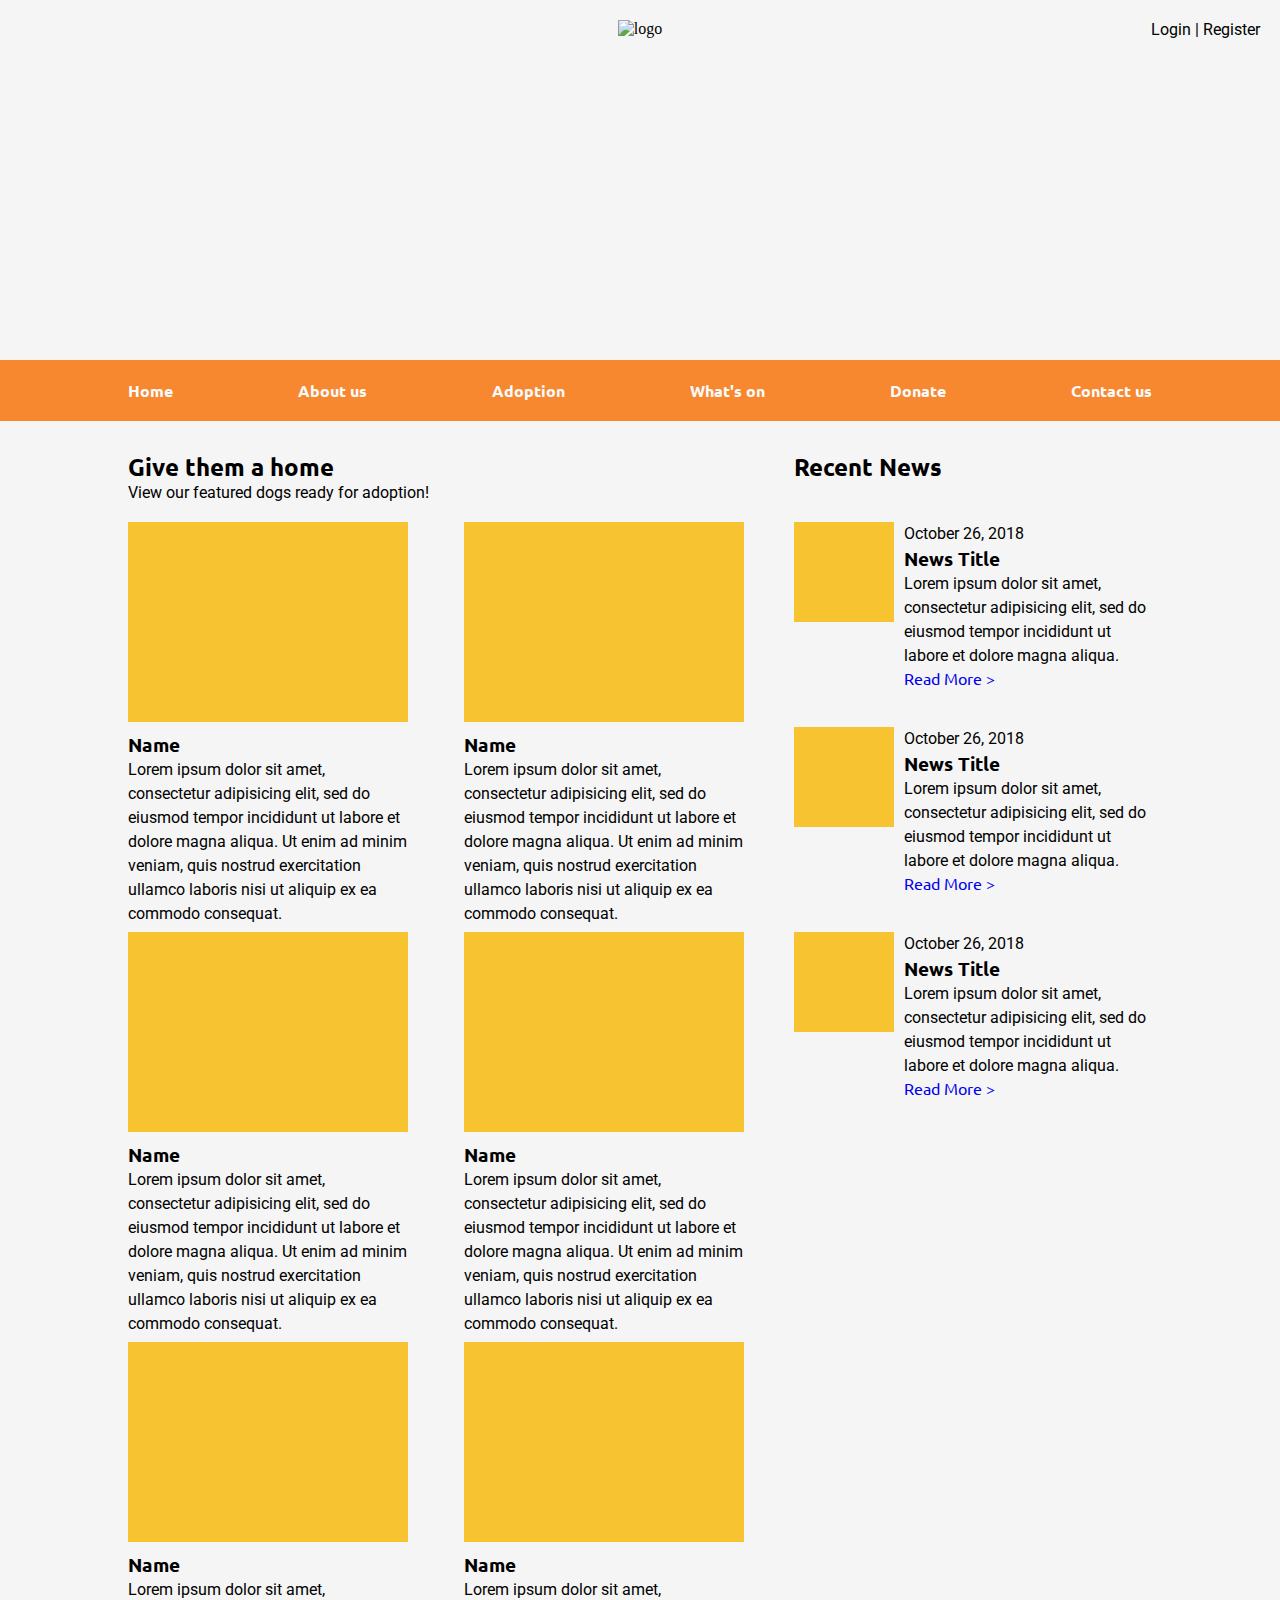
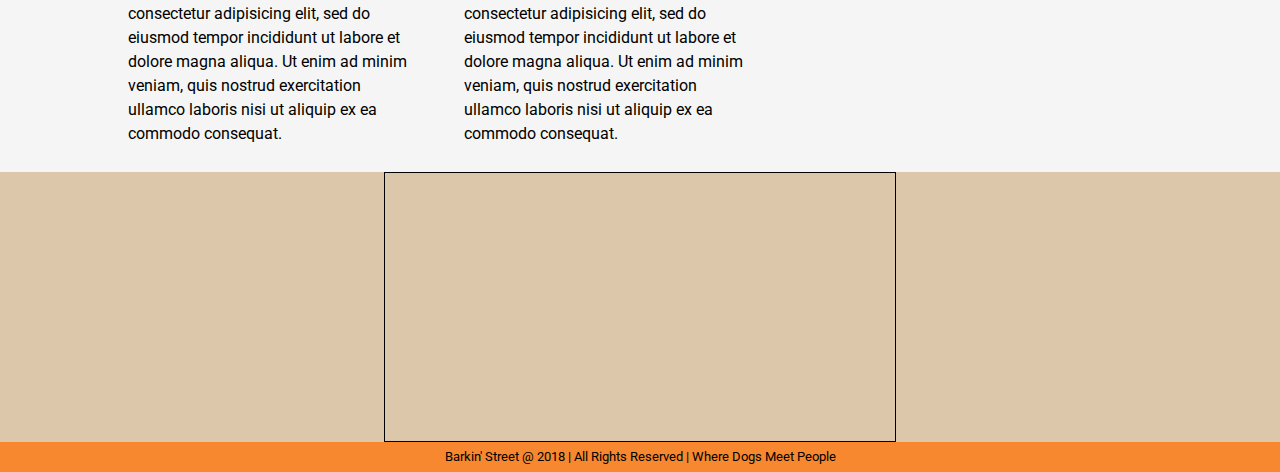
==== index.html @ ef9b97d6 "CSS" ====
<!DOCTYPE html>
<html lang="en">
  <head>
    <meta charset="utf-8">
    <title>Barkin Street</title>
    <link rel="stylesheet" href="css/styles.css">
    <link href="https://fonts.googleapis.com/css?family=Roboto|Ubuntu" rel="stylesheet">
  </head>
  <body>
    <div class="page">
      <header>
        <div class="featured">
          <div class="login">
            <p>Login | Register</p>
          </div>
          <div class="logo">
            <img src="logo.png" alt="logo" height="80">
          </div>
          <div class="featured-picture">
            <img src="" alt="">
          </div>
          <div class="featured-picture">
            <img src="" alt=""></div>
          <div class="featured-picture">
            <img src="" alt="">
          </div>
        </div>

        <nav>
          <ul class="menu">
            <li><a href="#">Home</a></li>
            <li><a href="#">About us</a></li>
            <li><a href="#">Adoption</a></li>
            <li><a href="#">What's on</a></li>
            <li><a href="#">Donate</a></li>
            <li><a href="#">Contact us</a></li>
          </ul>
        </nav>
      </header>

      <div class="content">
        <article class="content-main">
          <header>
            <h2>Give them a home</h2>
            <p>View our featured dogs ready for adoption!</p>
          </header>
          <div class="dogs">
            <div class="dog">
              <figure>
                <img src="" alt="">
              </figure>
              <h3>Name</h3>
              <p>Lorem ipsum dolor sit amet, consectetur adipisicing elit, sed do eiusmod tempor incididunt ut labore et dolore magna aliqua. Ut enim ad minim veniam, quis nostrud exercitation ullamco laboris nisi ut aliquip ex ea commodo consequat.</p>
            </div>
            <div class="dog">
              <figure>
                <img src="" alt="">
              </figure>
              <h3>Name</h3>
              <p>Lorem ipsum dolor sit amet, consectetur adipisicing elit, sed do eiusmod tempor incididunt ut labore et dolore magna aliqua. Ut enim ad minim veniam, quis nostrud exercitation ullamco laboris nisi ut aliquip ex ea commodo consequat.</p>
            </div>
            <div class="dog">
              <figure>
                <img src="" alt="">
              </figure>
              <h3>Name</h3>
              <p>Lorem ipsum dolor sit amet, consectetur adipisicing elit, sed do eiusmod tempor incididunt ut labore et dolore magna aliqua. Ut enim ad minim veniam, quis nostrud exercitation ullamco laboris nisi ut aliquip ex ea commodo consequat.</p>
            </div>
            <div class="dog">
              <figure>
                <img src="" alt="">
              </figure>
              <h3>Name</h3>
              <p>Lorem ipsum dolor sit amet, consectetur adipisicing elit, sed do eiusmod tempor incididunt ut labore et dolore magna aliqua. Ut enim ad minim veniam, quis nostrud exercitation ullamco laboris nisi ut aliquip ex ea commodo consequat.</p>
            </div>
            <div class="dog">
              <figure>
                <img src="" alt="">
              </figure>
              <h3>Name</h3>
              <p>Lorem ipsum dolor sit amet, consectetur adipisicing elit, sed do eiusmod tempor incididunt ut labore et dolore magna aliqua. Ut enim ad minim veniam, quis nostrud exercitation ullamco laboris nisi ut aliquip ex ea commodo consequat.</p>
            </div>
            <div class="dog">
              <figure>
                <img src="" alt="">
              </figure>
              <h3>Name</h3>
              <p>Lorem ipsum dolor sit amet, consectetur adipisicing elit, sed do eiusmod tempor incididunt ut labore et dolore magna aliqua. Ut enim ad minim veniam, quis nostrud exercitation ullamco laboris nisi ut aliquip ex ea commodo consequat.</p>
            </div>
          </div>
        </article>
        <article class="content-side">
          <header>
            <h2>Recent News</h2>
            <p>&nbsp;</p>
          </header>
          <div class="news">
            <figure>
              <img src="" alt="">
            </figure>
              <p class="date">October 26, 2018</p>
              <h3>News Title</h3>
              <p>Lorem ipsum dolor sit amet, consectetur adipisicing elit, sed do eiusmod tempor incididunt ut labore et dolore magna aliqua.</p>
              <a href="#">Read More ></a>
          </div>
          <div class="news">
            <figure>
              <img src="" alt="">
            </figure>
              <p class="date">October 26, 2018</p>
              <h3>News Title</h3>
              <p>Lorem ipsum dolor sit amet, consectetur adipisicing elit, sed do eiusmod tempor incididunt ut labore et dolore magna aliqua.</p>
              <a href="#">Read More ></a>
          </div>
          <div class="news">
            <figure>
              <img src="" alt="">
            </figure>
              <p class="date">October 26, 2018</p>
              <h3>News Title</h3>
              <p>Lorem ipsum dolor sit amet, consectetur adipisicing elit, sed do eiusmod tempor incididunt ut labore et dolore magna aliqua.</p>
              <a href="#">Read More ></a>
          </div>
        </article>
        </div>
      </div>
      <footer>
        <div class="footer-content">
          <div class="">

          </div>
          <div class="social-media">
            <div>
              <img src="images/facebook.png" width="50" alt="">
            </div>
            <div class="">
              <img src="images/youtube.png" width="50" alt="">
            </div>
            <div class="">
              <img src="images/instagram.png" width="50" alt="">
            </div>
          </div>
          <div class="">

          </div>
        </div>
        <div class="copyright">
          <p>Barkin' Street @ 2018 | All Rights Reserved | Where Dogs Meet People</p>
        </div>
      </footer>
    </div>

  </body>
</html>
---- css/styles.css ----
* {
  margin: 0;
  padding: 0;
  box-sizing: border-box;
}

body {
  background-color: #F5F5F5
}

h1, h2, h3, h4 {
  font-family: 'Ubuntu', sans-serif;
}

p {
  font-family: 'Roboto', sans-serif;
}

a:link,
a:visited {
  font-family: 'Ubuntu', sans-serif;
  text-decoration: none;
}

header {
  margin-bottom: 30px;
}

.login {
  position: absolute;
  width: 100%;
  display: flex;
  justify-content: flex-end;
  margin-top: 20px;
  padding-right: 20px;
}

.featured {
  display: flex;
  justify-content: center;
  position: relative;
  background-image: url(../images/featured.jpg);
  background-size: cover;
  background-position: bottom;
}

.logo {
  width: 33.33%;
  display: flex;
  justify-content: center;
  position: absolute;
  margin-top: 20px;
}

.featured-picture {

  width: 33.33%;
  height: 360px;
}

nav {
  display: flex;
  justify-content: center;
  padding: 20px 0;
  background-color: #f7882F;
}

.menu {
  font-family: 'Ubuntu', sans-serif;
  font-weight: bold;
  width: 80%;
  display: flex;
  justify-content: space-between;
}

.menu li {
  list-style: none;
}

.menu li a{
  color: #FAFAFA;
}

.content {
  width: 80%;
  margin: 0 auto;
  display: flex;
  padding-bottom: 20px;
}
.content header {
  margin-bottom: 20px;
}

.content-main {
  width: 65%;
  padding-right: 50px;
}

.content-side {
  width: 35%;
}

.dogs {
  width: 100%;
  display: flex;
  justify-content: space-between;
  flex-wrap: wrap;
}

.dog {
  width: 280px;
  height: 400px;
  margin-bottom: 10px;
}

.dog figure {
  background-color: #F7C331;
  width: 100%;
  height: 200px;
  margin-bottom: 10px;
}

.dog p {
  line-height: 1.5em;
}

.news {
  height: 200px;
  margin-bottom: 5px;
}

.news figure{
  background-color: #F7C331;
  width: 100px;
  height: 100px;
  float: left;
  margin-right: 10px;
  margin-bottom: 100px;
}

.news p {
  line-height: 1.5em;
}

footer {
  height: 300px;
  background-color: #DCC7AA;
}

.footer-content {
  height: 270px;
  display: flex;
  justify-content: center;
}

.social-media {
  border: 1px solid black;
  width: 40%;
  display: flex;
  justify-content: space-around;
  align-items: center;
}

.copyright {
  height: 30px;
  background-color: #F7882F;
  line-height: 30px;
  font-size: 0.8em;
  text-align: center;
}
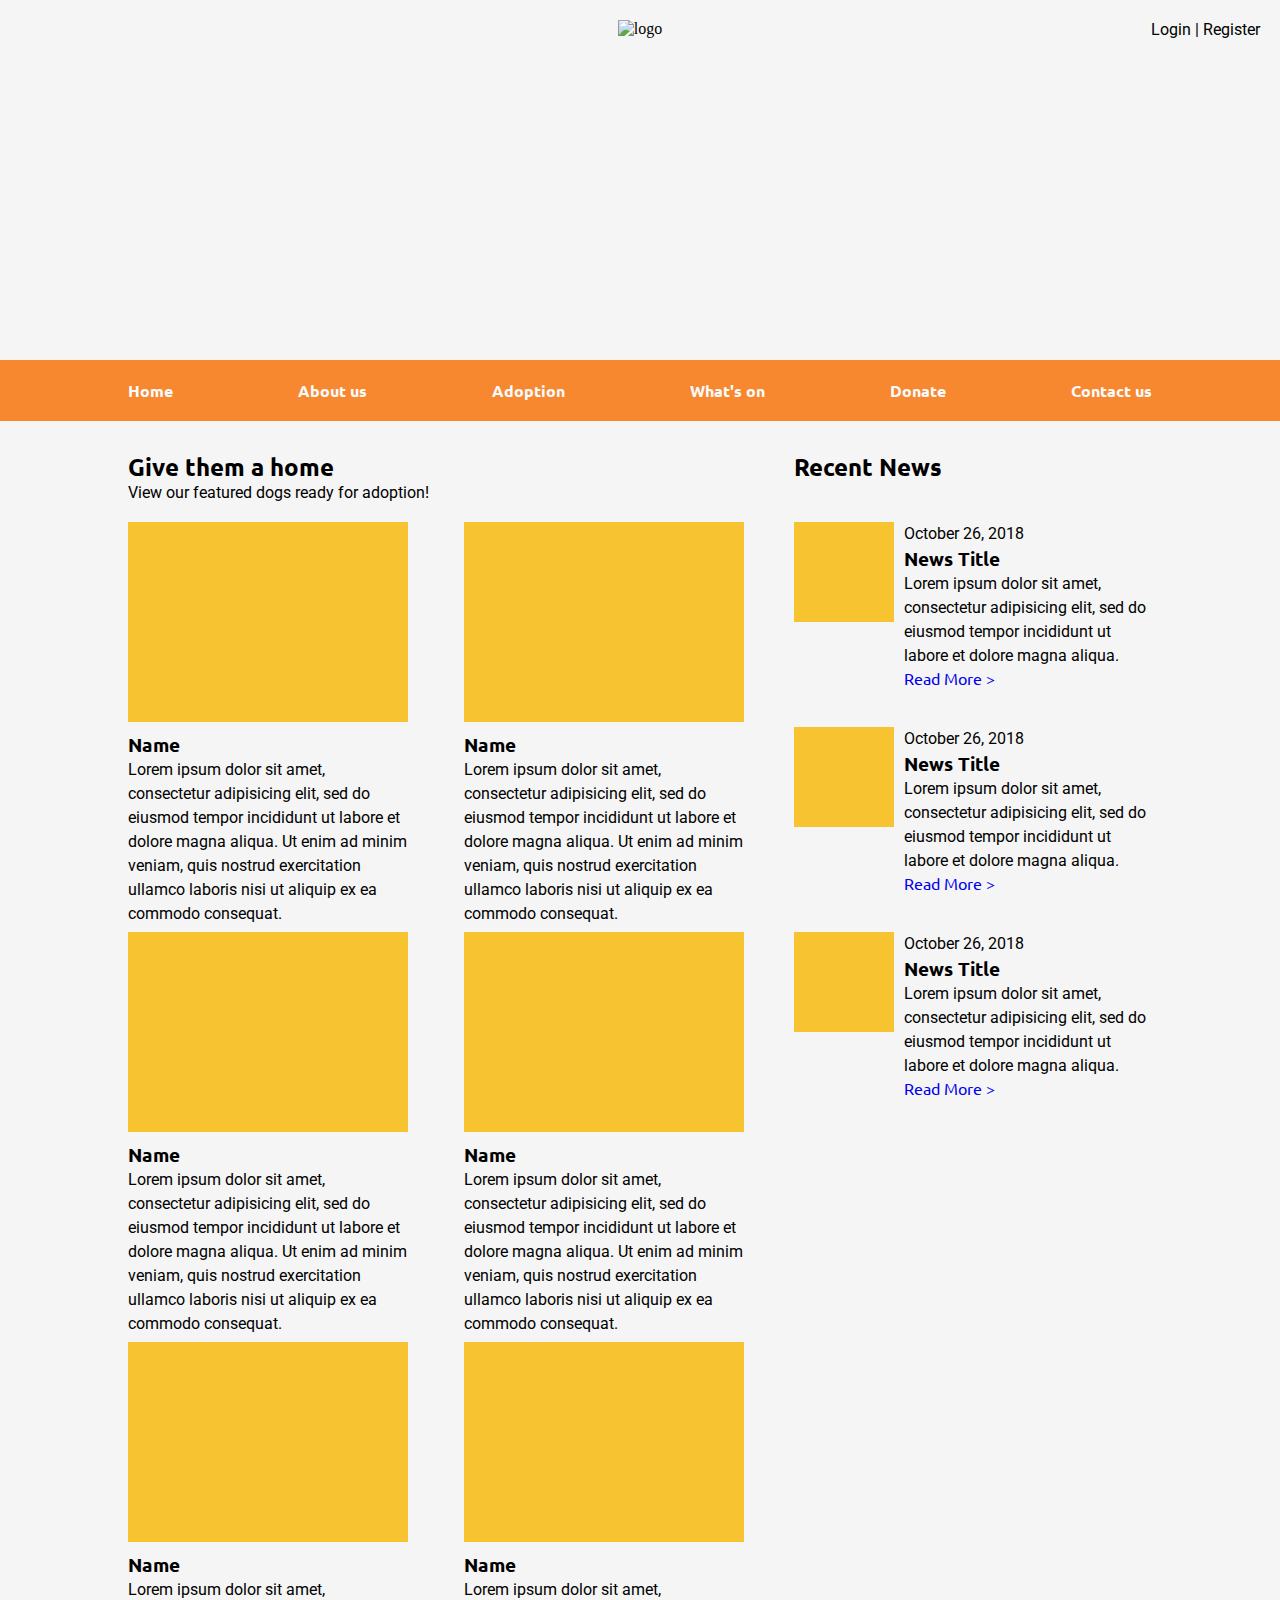
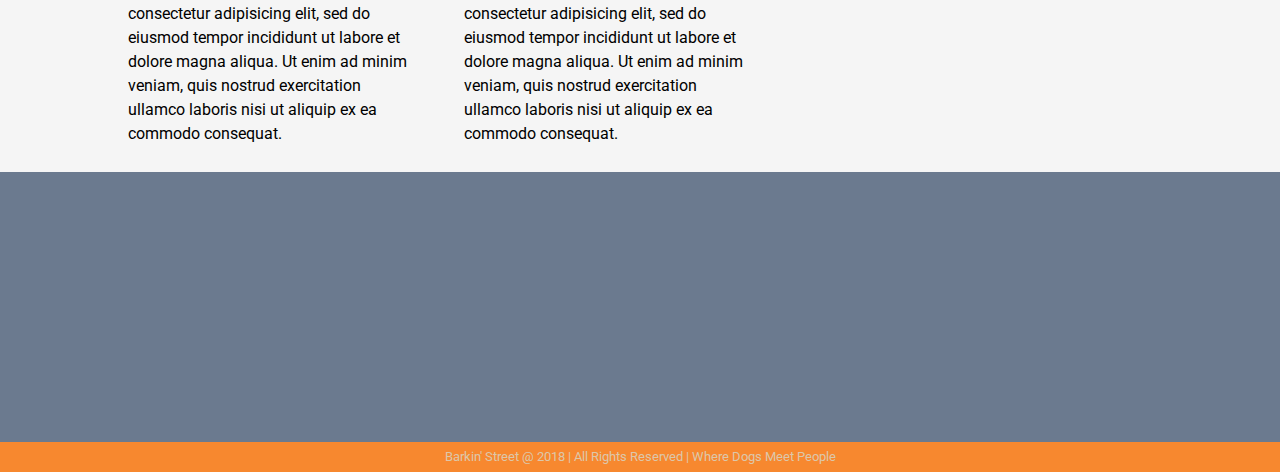
==== commit bf5e4bca: "CSS" ====
--- a/index.html
+++ b/index.html
@@ -126,21 +126,13 @@
       </div>
       <footer>
         <div class="footer-content">
-          <div class="">
+          <div class="footer-content-left">
 
           </div>
-          <div class="social-media">
-            <div>
-              <img src="images/facebook.png" width="50" alt="">
-            </div>
-            <div class="">
-              <img src="images/youtube.png" width="50" alt="">
-            </div>
-            <div class="">
-              <img src="images/instagram.png" width="50" alt="">
-            </div>
+          <div class="footer-content-center">
+
           </div>
-          <div class="">
+          <div class="footer-content-right">
 
           </div>
         </div>
--- a/css/styles.css
+++ b/css/styles.css
@@ -153,17 +153,25 @@
   justify-content: center;
 }
 
-.social-media {
-  border: 1px solid black;
+.footer-content-left {
+  width: 30%;
+  background-color: #6B7A8F;
+}
+
+.footer-content-center {
   width: 40%;
-  display: flex;
-  justify-content: space-around;
-  align-items: center;
+  background-color: #6B7A8F;
+}
+
+.footer-content-right {
+  width: 30%;
+  background-color: #6B7A8F;
 }
 
 .copyright {
   height: 30px;
   background-color: #F7882F;
+  color: #DCC7AA;
   line-height: 30px;
   font-size: 0.8em;
   text-align: center;
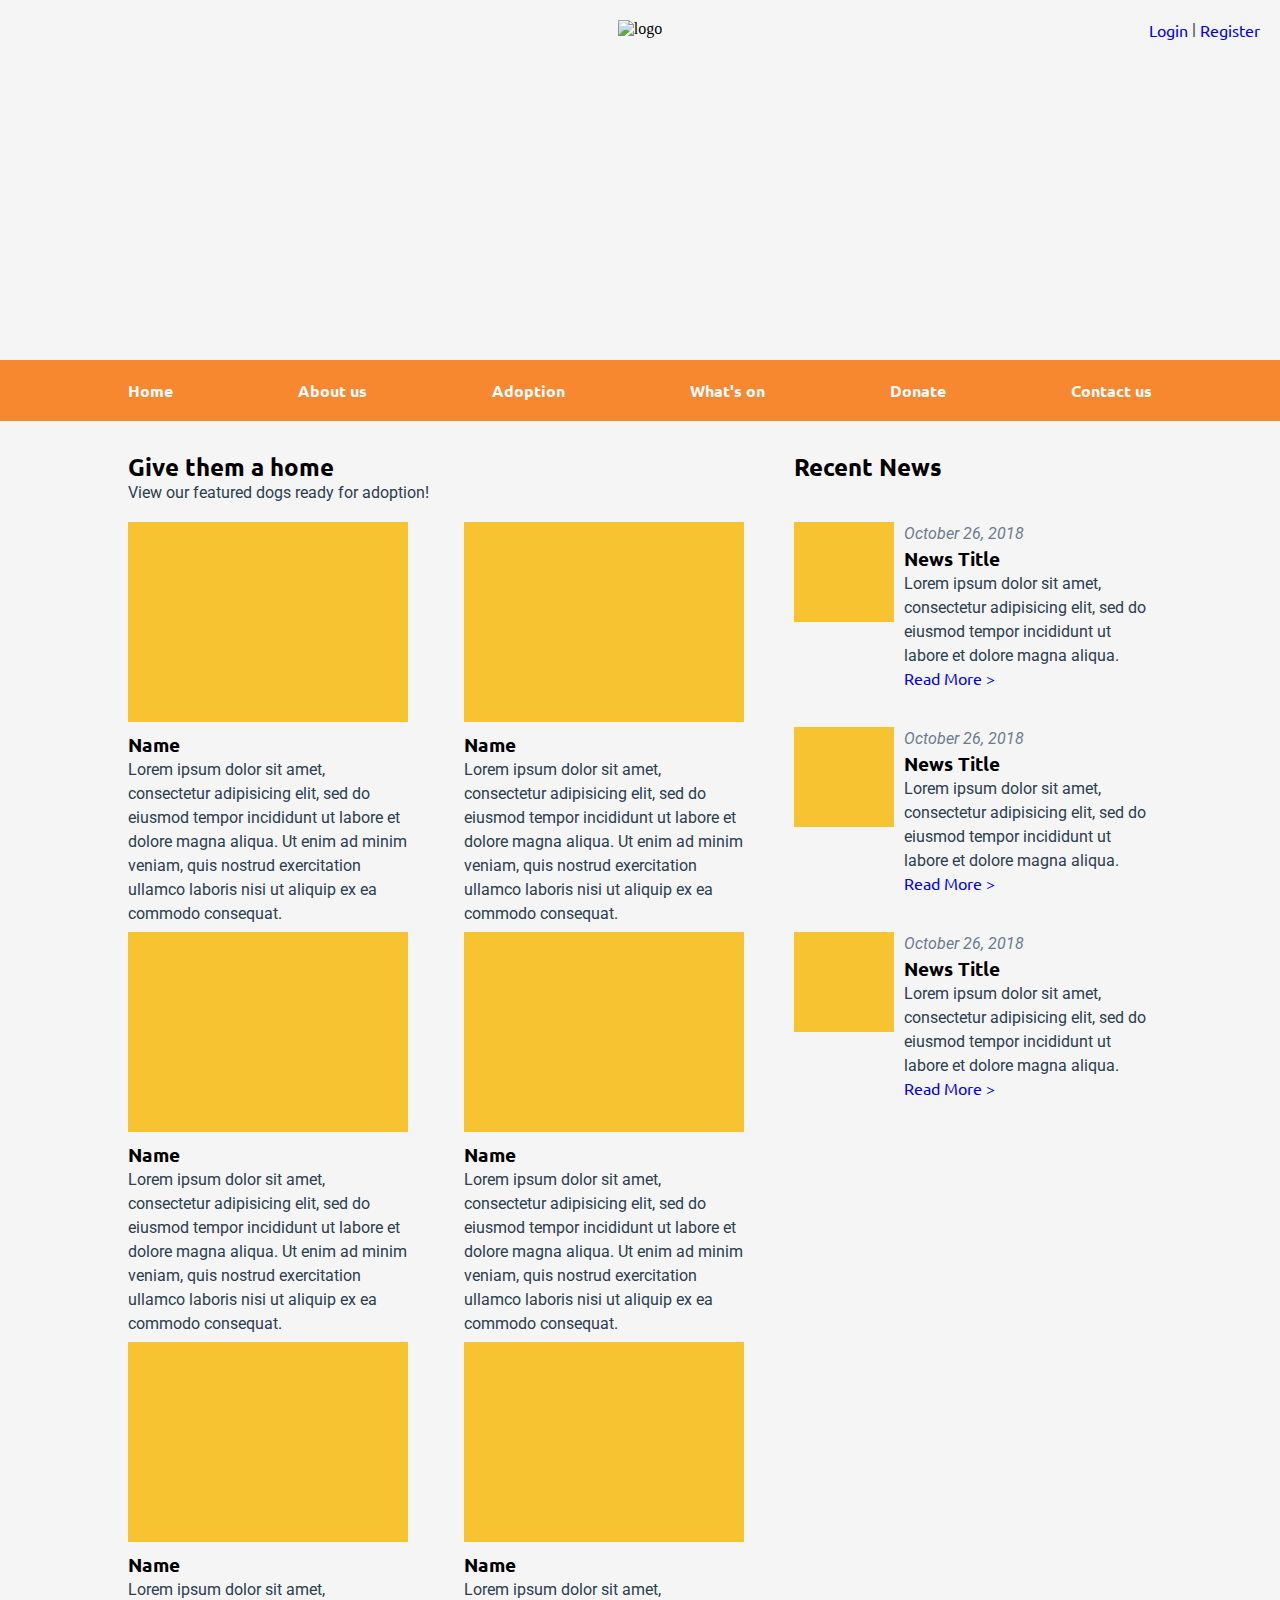
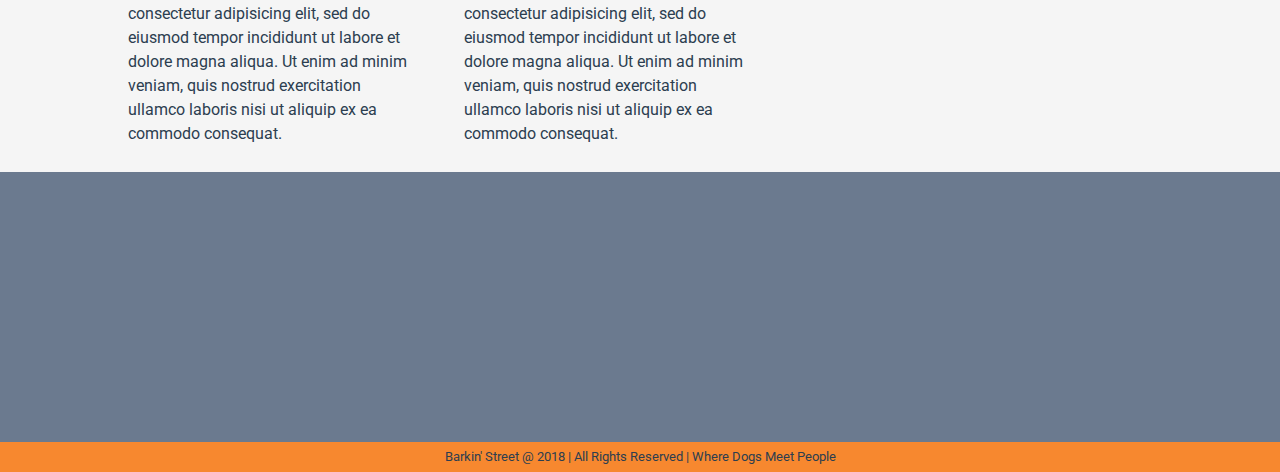
==== commit fd557740: "CSS" ====
--- a/index.html
+++ b/index.html
@@ -5,13 +5,14 @@
     <title>Barkin Street</title>
     <link rel="stylesheet" href="css/styles.css">
     <link href="https://fonts.googleapis.com/css?family=Roboto|Ubuntu" rel="stylesheet">
+    <link rel="shortcut icon" type="image/png" href="favicon.png">
   </head>
   <body>
     <div class="page">
       <header>
         <div class="featured">
           <div class="login">
-            <p>Login | Register</p>
+            <a href="#">Login</a> <p>&nbsp;|&nbsp;</p> <a href="#">Register</a>
           </div>
           <div class="logo">
             <img src="logo.png" alt="logo" height="80">
@@ -89,6 +90,7 @@
             </div>
           </div>
         </article>
+
         <article class="content-side">
           <header>
             <h2>Recent News</h2>
@@ -130,7 +132,11 @@
 
           </div>
           <div class="footer-content-center">
-
+            <div class="footer-facebook"><img src="images/orange-youtube.png" alt="" width="40"></div>
+            <div class="footer-instagram"><img src="images/orange-instagram.png" alt="" width="40"></div>
+            <div class="footer-youtube"><img src="images/orange-facebook.png" alt="" width="40"></div>
+            <div class="footer-rss"><img src="images/orange-rss.png" alt="" width="40"></div>
+            <div class="footer-twitter"><img src="images/orange-twitter.png" alt="" width="40"></div>
           </div>
           <div class="footer-content-right">
 
--- a/css/styles.css
+++ b/css/styles.css
@@ -5,15 +5,17 @@
 }
 
 body {
-  background-color: #F5F5F5
+  background-color: #F5F5F5;
 }
 
 h1, h2, h3, h4 {
   font-family: 'Ubuntu', sans-serif;
+  font-weight: bold;
 }
 
 p {
   font-family: 'Roboto', sans-serif;
+  color: #2C3E50;
 }
 
 a:link,
@@ -62,7 +64,7 @@
   display: flex;
   justify-content: center;
   padding: 20px 0;
-  background-color: #f7882F;
+  background-color: #F7882F;
 }
 
 .menu {
@@ -129,6 +131,11 @@
   margin-bottom: 5px;
 }
 
+.date {
+  font-style: italic;
+  color: #6B7A8F;
+}
+
 .news figure{
   background-color: #F7C331;
   width: 100px;
@@ -161,6 +168,9 @@
 .footer-content-center {
   width: 40%;
   background-color: #6B7A8F;
+  display: flex;
+  justify-content: space-around;
+  align-items: center;
 }
 
 .footer-content-right {
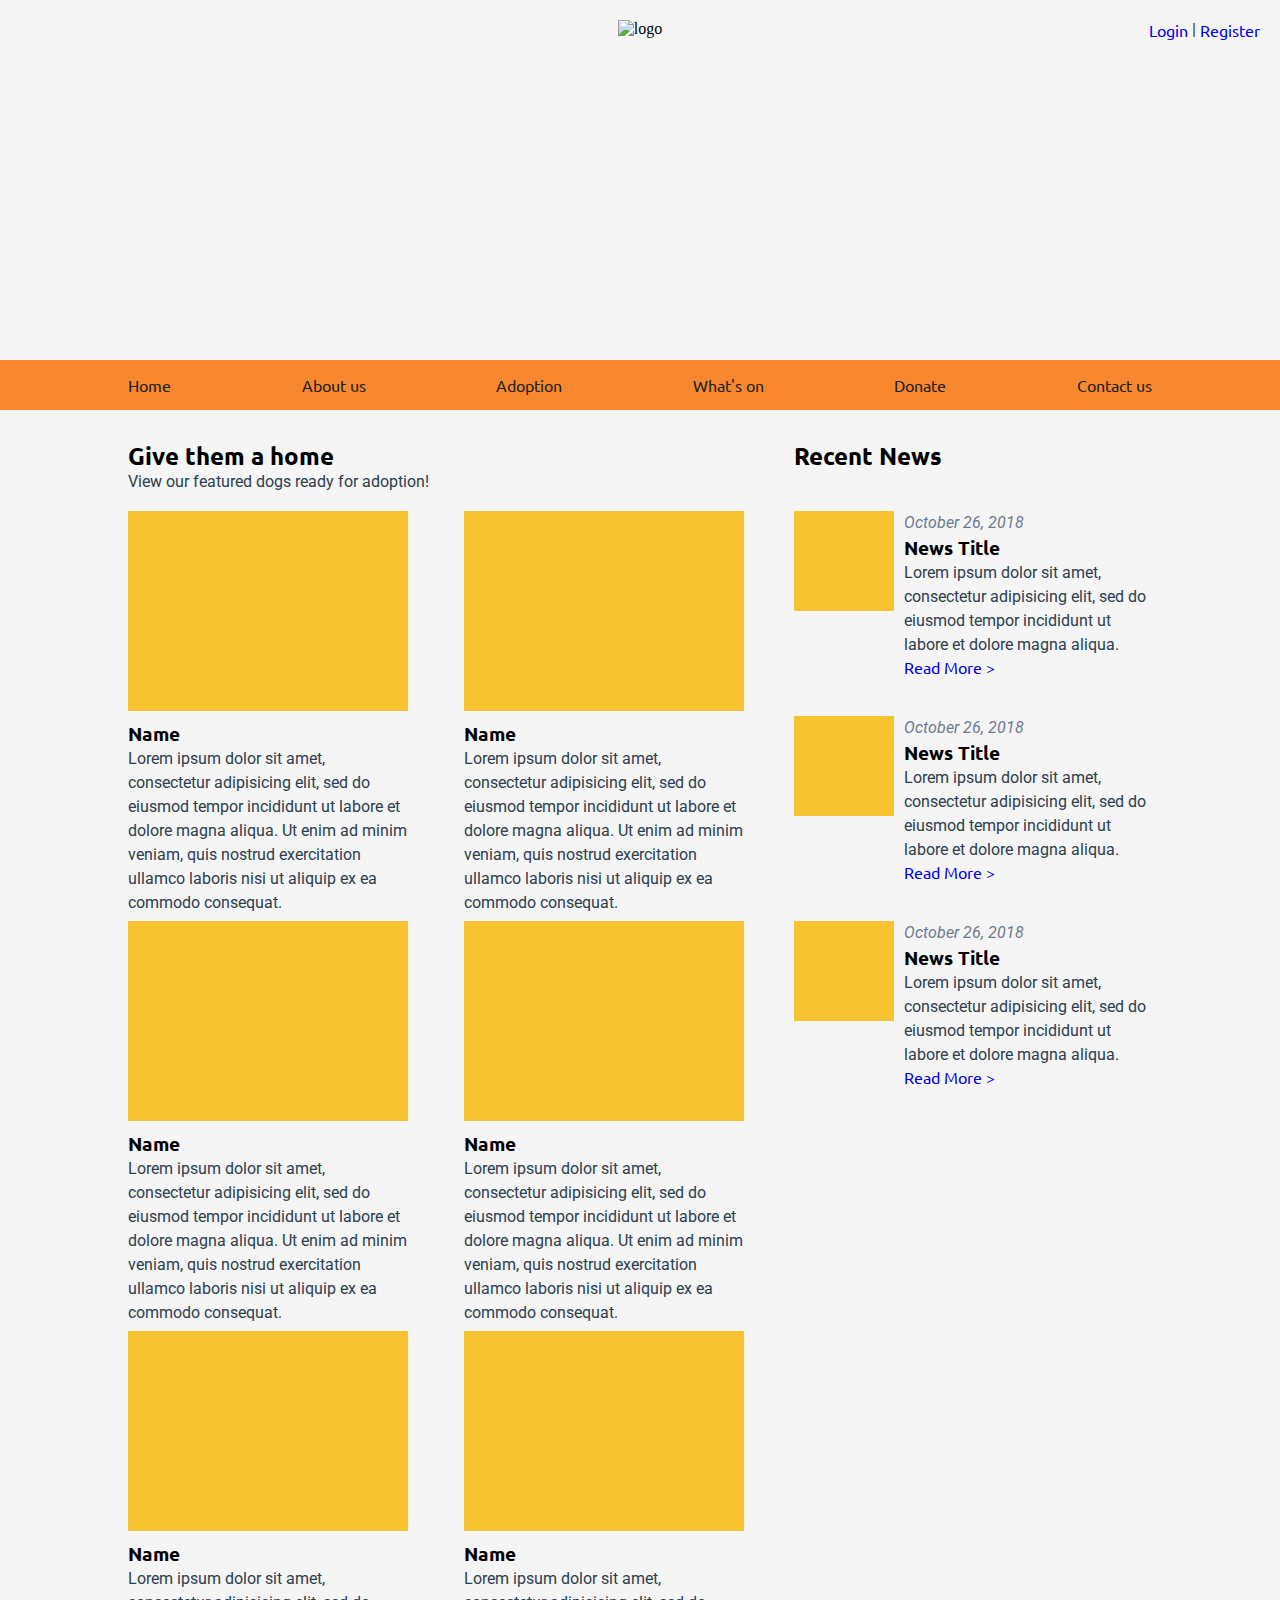
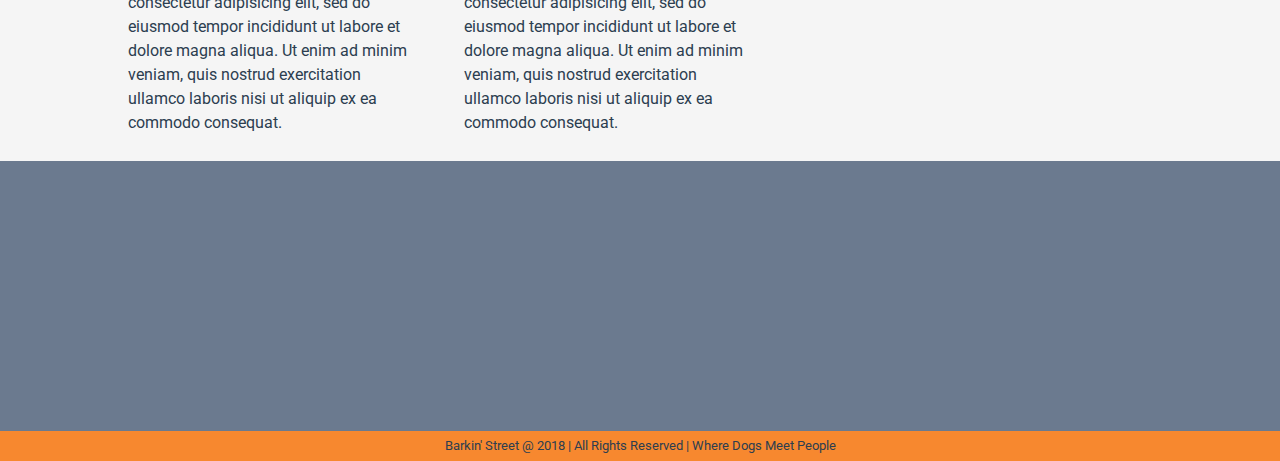
==== commit 66042631: "CSS" ====
--- a/index.html
+++ b/index.html
@@ -2,7 +2,7 @@
 <html lang="en">
   <head>
     <meta charset="utf-8">
-    <title>Barkin Street</title>
+    <title>Barkin Street - Homepage</title>
     <link rel="stylesheet" href="css/styles.css">
     <link href="https://fonts.googleapis.com/css?family=Roboto|Ubuntu" rel="stylesheet">
     <link rel="shortcut icon" type="image/png" href="favicon.png">
@@ -32,99 +32,102 @@
             <li><a href="#">Home</a></li>
             <li><a href="#">About us</a></li>
             <li><a href="#">Adoption</a></li>
-            <li><a href="#">What's on</a></li>
+            <li><a href="whats-on.html">What's on</a></li>
             <li><a href="#">Donate</a></li>
             <li><a href="#">Contact us</a></li>
           </ul>
         </nav>
       </header>
 
-      <div class="content">
-        <article class="content-main">
-          <header>
-            <h2>Give them a home</h2>
-            <p>View our featured dogs ready for adoption!</p>
-          </header>
-          <div class="dogs">
-            <div class="dog">
+      <div class="main">
+        <div class="content">
+          <article class="content-main">
+            <header>
+              <h2>Give them a home</h2>
+              <p>View our featured dogs ready for adoption!</p>
+            </header>
+            <div class="dogs">
+              <div class="dog">
+                <figure>
+                  <img src="" alt="">
+                </figure>
+                <h3>Name</h3>
+                <p>Lorem ipsum dolor sit amet, consectetur adipisicing elit, sed do eiusmod tempor incididunt ut labore et dolore magna aliqua. Ut enim ad minim veniam, quis nostrud exercitation ullamco laboris nisi ut aliquip ex ea commodo consequat.</p>
+              </div>
+              <div class="dog">
+                <figure>
+                  <img src="" alt="">
+                </figure>
+                <h3>Name</h3>
+                <p>Lorem ipsum dolor sit amet, consectetur adipisicing elit, sed do eiusmod tempor incididunt ut labore et dolore magna aliqua. Ut enim ad minim veniam, quis nostrud exercitation ullamco laboris nisi ut aliquip ex ea commodo consequat.</p>
+              </div>
+              <div class="dog">
+                <figure>
+                  <img src="" alt="">
+                </figure>
+                <h3>Name</h3>
+                <p>Lorem ipsum dolor sit amet, consectetur adipisicing elit, sed do eiusmod tempor incididunt ut labore et dolore magna aliqua. Ut enim ad minim veniam, quis nostrud exercitation ullamco laboris nisi ut aliquip ex ea commodo consequat.</p>
+              </div>
+              <div class="dog">
+                <figure>
+                  <img src="" alt="">
+                </figure>
+                <h3>Name</h3>
+                <p>Lorem ipsum dolor sit amet, consectetur adipisicing elit, sed do eiusmod tempor incididunt ut labore et dolore magna aliqua. Ut enim ad minim veniam, quis nostrud exercitation ullamco laboris nisi ut aliquip ex ea commodo consequat.</p>
+              </div>
+              <div class="dog">
+                <figure>
+                  <img src="" alt="">
+                </figure>
+                <h3>Name</h3>
+                <p>Lorem ipsum dolor sit amet, consectetur adipisicing elit, sed do eiusmod tempor incididunt ut labore et dolore magna aliqua. Ut enim ad minim veniam, quis nostrud exercitation ullamco laboris nisi ut aliquip ex ea commodo consequat.</p>
+              </div>
+              <div class="dog">
+                <figure>
+                  <img src="" alt="">
+                </figure>
+                <h3>Name</h3>
+                <p>Lorem ipsum dolor sit amet, consectetur adipisicing elit, sed do eiusmod tempor incididunt ut labore et dolore magna aliqua. Ut enim ad minim veniam, quis nostrud exercitation ullamco laboris nisi ut aliquip ex ea commodo consequat.</p>
+              </div>
+            </div>
+          </article>
+
+          <article class="content-side">
+            <header>
+              <h2>Recent News</h2>
+              <p>&nbsp;</p>
+            </header>
+            <div class="news">
               <figure>
                 <img src="" alt="">
               </figure>
-              <h3>Name</h3>
-              <p>Lorem ipsum dolor sit amet, consectetur adipisicing elit, sed do eiusmod tempor incididunt ut labore et dolore magna aliqua. Ut enim ad minim veniam, quis nostrud exercitation ullamco laboris nisi ut aliquip ex ea commodo consequat.</p>
+                <p class="date">October 26, 2018</p>
+                <h3>News Title</h3>
+                <p>Lorem ipsum dolor sit amet, consectetur adipisicing elit, sed do eiusmod tempor incididunt ut labore et dolore magna aliqua.</p>
+                <a href="#">Read More ></a>
             </div>
-            <div class="dog">
+            <div class="news">
               <figure>
                 <img src="" alt="">
               </figure>
-              <h3>Name</h3>
-              <p>Lorem ipsum dolor sit amet, consectetur adipisicing elit, sed do eiusmod tempor incididunt ut labore et dolore magna aliqua. Ut enim ad minim veniam, quis nostrud exercitation ullamco laboris nisi ut aliquip ex ea commodo consequat.</p>
+                <p class="date">October 26, 2018</p>
+                <h3>News Title</h3>
+                <p>Lorem ipsum dolor sit amet, consectetur adipisicing elit, sed do eiusmod tempor incididunt ut labore et dolore magna aliqua.</p>
+                <a href="#">Read More ></a>
             </div>
-            <div class="dog">
+            <div class="news">
               <figure>
                 <img src="" alt="">
               </figure>
-              <h3>Name</h3>
-              <p>Lorem ipsum dolor sit amet, consectetur adipisicing elit, sed do eiusmod tempor incididunt ut labore et dolore magna aliqua. Ut enim ad minim veniam, quis nostrud exercitation ullamco laboris nisi ut aliquip ex ea commodo consequat.</p>
+                <p class="date">October 26, 2018</p>
+                <h3>News Title</h3>
+                <p>Lorem ipsum dolor sit amet, consectetur adipisicing elit, sed do eiusmod tempor incididunt ut labore et dolore magna aliqua.</p>
+                <a href="#">Read More ></a>
             </div>
-            <div class="dog">
-              <figure>
-                <img src="" alt="">
-              </figure>
-              <h3>Name</h3>
-              <p>Lorem ipsum dolor sit amet, consectetur adipisicing elit, sed do eiusmod tempor incididunt ut labore et dolore magna aliqua. Ut enim ad minim veniam, quis nostrud exercitation ullamco laboris nisi ut aliquip ex ea commodo consequat.</p>
-            </div>
-            <div class="dog">
-              <figure>
-                <img src="" alt="">
-              </figure>
-              <h3>Name</h3>
-              <p>Lorem ipsum dolor sit amet, consectetur adipisicing elit, sed do eiusmod tempor incididunt ut labore et dolore magna aliqua. Ut enim ad minim veniam, quis nostrud exercitation ullamco laboris nisi ut aliquip ex ea commodo consequat.</p>
-            </div>
-            <div class="dog">
-              <figure>
-                <img src="" alt="">
-              </figure>
-              <h3>Name</h3>
-              <p>Lorem ipsum dolor sit amet, consectetur adipisicing elit, sed do eiusmod tempor incididunt ut labore et dolore magna aliqua. Ut enim ad minim veniam, quis nostrud exercitation ullamco laboris nisi ut aliquip ex ea commodo consequat.</p>
-            </div>
-          </div>
-        </article>
+          </article>
+        </div>
+      </div>
 
-        <article class="content-side">
-          <header>
-            <h2>Recent News</h2>
-            <p>&nbsp;</p>
-          </header>
-          <div class="news">
-            <figure>
-              <img src="" alt="">
-            </figure>
-              <p class="date">October 26, 2018</p>
-              <h3>News Title</h3>
-              <p>Lorem ipsum dolor sit amet, consectetur adipisicing elit, sed do eiusmod tempor incididunt ut labore et dolore magna aliqua.</p>
-              <a href="#">Read More ></a>
-          </div>
-          <div class="news">
-            <figure>
-              <img src="" alt="">
-            </figure>
-              <p class="date">October 26, 2018</p>
-              <h3>News Title</h3>
-              <p>Lorem ipsum dolor sit amet, consectetur adipisicing elit, sed do eiusmod tempor incididunt ut labore et dolore magna aliqua.</p>
-              <a href="#">Read More ></a>
-          </div>
-          <div class="news">
-            <figure>
-              <img src="" alt="">
-            </figure>
-              <p class="date">October 26, 2018</p>
-              <h3>News Title</h3>
-              <p>Lorem ipsum dolor sit amet, consectetur adipisicing elit, sed do eiusmod tempor incididunt ut labore et dolore magna aliqua.</p>
-              <a href="#">Read More ></a>
-          </div>
-        </article>
-        </div>
       </div>
       <footer>
         <div class="footer-content">
--- a/css/styles.css
+++ b/css/styles.css
@@ -28,6 +28,23 @@
   margin-bottom: 30px;
 }
 
+.header-top {
+  display: flex;
+  justify-content: space-between;
+  padding: 10px 20px;
+}
+
+.header-top-left {
+  width: 500px;
+  display: flex;
+  justify-content: flex-end;
+  align-items: center;
+}
+
+.search {
+  margin-right: 20px;
+}
+
 .login {
   position: absolute;
   width: 100%;
@@ -35,6 +52,11 @@
   justify-content: flex-end;
   margin-top: 20px;
   padding-right: 20px;
+}
+
+.login2 {
+  display: flex;
+  align-self: center;
 }
 
 .featured {
@@ -54,6 +76,9 @@
   margin-top: 20px;
 }
 
+.logo2 {
+}
+
 .featured-picture {
 
   width: 33.33%;
@@ -63,13 +88,12 @@
 nav {
   display: flex;
   justify-content: center;
-  padding: 20px 0;
+  padding: 15px 0;
   background-color: #F7882F;
 }
 
 .menu {
   font-family: 'Ubuntu', sans-serif;
-  font-weight: bold;
   width: 80%;
   display: flex;
   justify-content: space-between;
@@ -80,7 +104,22 @@
 }
 
 .menu li a{
-  color: #FAFAFA;
+  color: #212121;
+}
+
+.banner {
+  height: 300px;
+  color: #212121;
+  background-color: black;
+  display: flex;
+  justify-content: center;
+  align-items: center;
+  background-image: url(../images/whats-on-banner.jpg);
+  background-size: cover;
+  background-position: right;
+}
+
+.main {
 }
 
 .content {
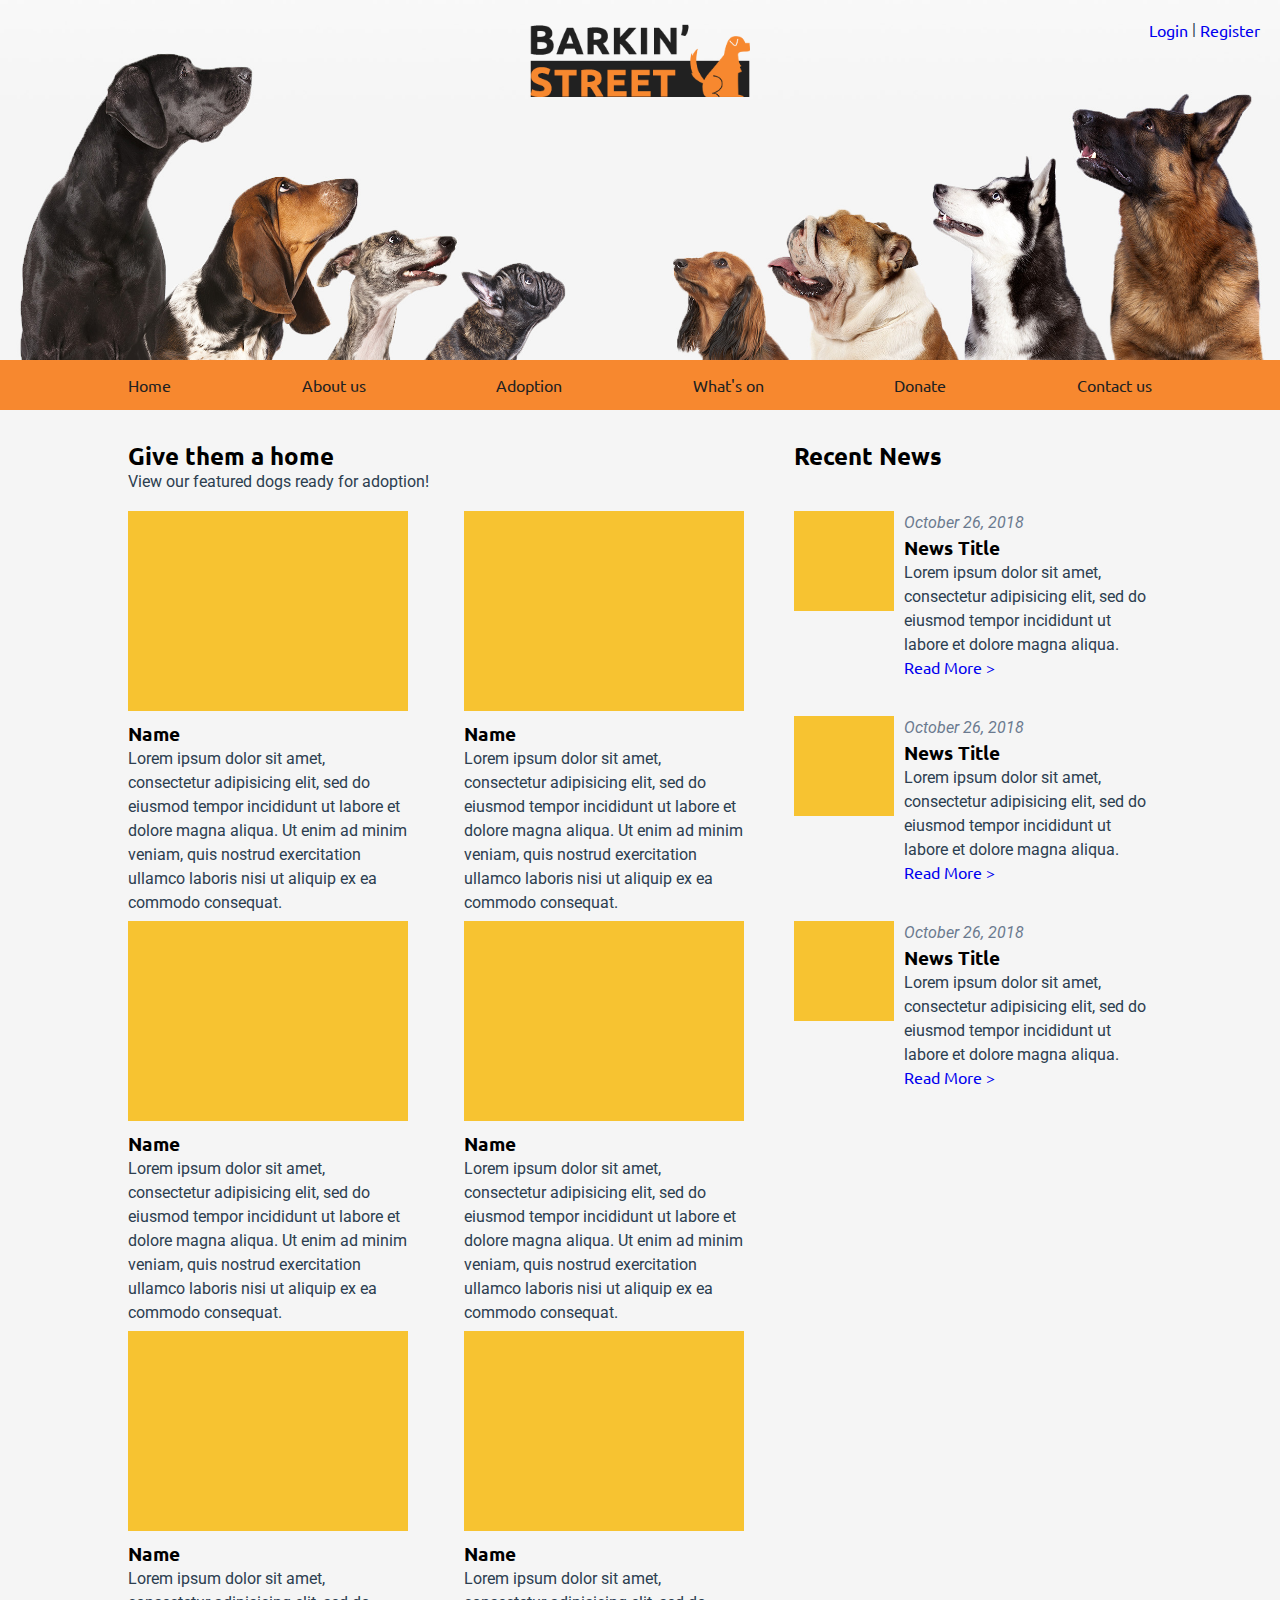
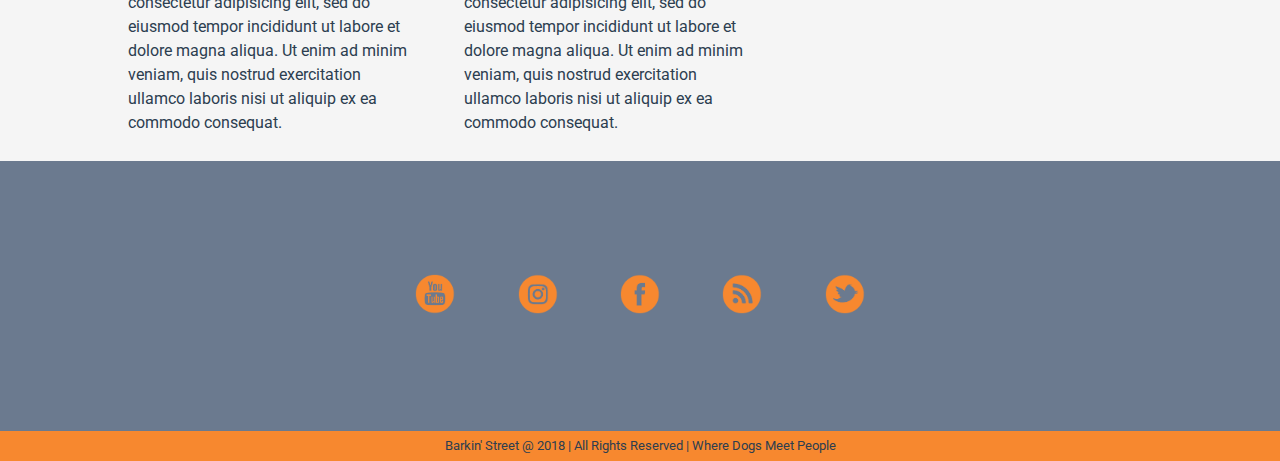
==== commit f4029561: "Adoption page" ====
--- a/index.html
+++ b/index.html
@@ -31,8 +31,8 @@
           <ul class="menu">
             <li><a href="#">Home</a></li>
             <li><a href="#">About us</a></li>
-            <li><a href="#">Adoption</a></li>
-            <li><a href="whats-on.html">What's on</a></li>
+            <li><a href="adoption.html">Adoption</a></li>
+            <li><a href="whats-on.php">What's on</a></li>
             <li><a href="#">Donate</a></li>
             <li><a href="#">Contact us</a></li>
           </ul>
@@ -127,8 +127,6 @@
           </article>
         </div>
       </div>
-
-      </div>
       <footer>
         <div class="footer-content">
           <div class="footer-content-left">
@@ -149,7 +147,6 @@
           <p>Barkin' Street @ 2018 | All Rights Reserved | Where Dogs Meet People</p>
         </div>
       </footer>
-    </div>
-
+     </div>    
   </body>
 </html>
--- a/css/styles.css
+++ b/css/styles.css
@@ -25,13 +25,18 @@
 }
 
 header {
-  margin-bottom: 30px;
+}
+
+.container {
+  margin-bottom: 50px;
 }
 
 .header-top {
+  width: 80%;
   display: flex;
   justify-content: space-between;
-  padding: 10px 20px;
+  padding: 10px 0;
+  margin: 0 auto;
 }
 
 .header-top-left {
@@ -120,13 +125,14 @@
 }
 
 .main {
+  margin-top: 30px;
+  margin-bottom: 20px;
 }
 
 .content {
   width: 80%;
   margin: 0 auto;
   display: flex;
-  padding-bottom: 20px;
 }
 .content header {
   margin-bottom: 20px;
@@ -146,12 +152,46 @@
   display: flex;
   justify-content: space-between;
   flex-wrap: wrap;
+}
+
+.recommended {
+  width: 100%;
+}
+
+.adoption-recommended {
+  display: flex;
+  overflow-x: scroll;
+}
+
+.adoption-recommended::-webkit-scrollbar {
+    width: 1em;
+}
+
+.adoption-recommended::-webkit-scrollbar-track {
+    border-radius: 10px;
+    -webkit-box-shadow: inset 0 0 6px rgba(0,0,0,0.3);
+}
+
+.adoption-recommended::-webkit-scrollbar-thumb {
+  border-radius: 10px;
+  background-color: #F7882F;
+  outline: 1px solid slategrey;
+}
+
+.adoption-main {
+
 }
 
 .dog {
   width: 280px;
   height: 400px;
   margin-bottom: 10px;
+}
+
+.adoption-recommended .dog {
+  min-width: 200px;
+  height: 300px;
+  margin-right: 20px;
 }
 
 .dog figure {
